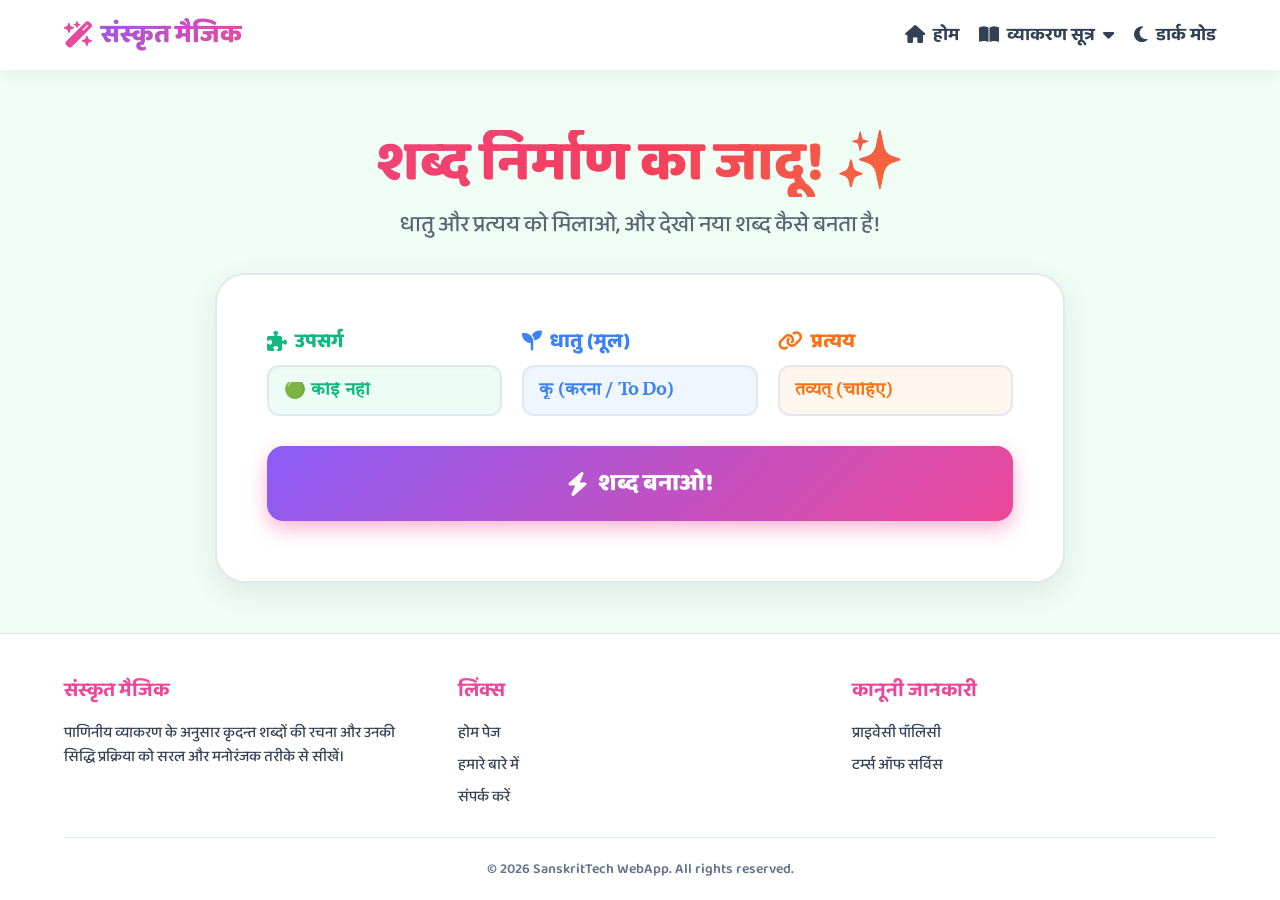
==== index.html @ 48b257fc "Add files via upload" ====
<!DOCTYPE html>
<html lang="sa">
<head>
    <meta charset="UTF-8">
    <meta name="viewport" content="width=device-width, initial-scale=1.0, maximum-scale=1.0, user-scalable=no">
    <title>Sanskrit Magic Builder | WebApp</title>

    <link href="https://fonts.googleapis.com/css2?family=Baloo+2:wght@400;500;600;700;800&family=Tiro+Devanagari+Sanskrit&display=swap" rel="stylesheet">
    <link rel="stylesheet" href="https://cdnjs.cloudflare.com/ajax/libs/font-awesome/6.4.0/css/all.min.css">
    
    <link rel="stylesheet" href="style.css">
</head>

<body>

<header>
    <div class="logo"><i class="fa-solid fa-wand-magic-sparkles" style="color:#ec4899;"></i> संस्कृत मैजिक</div>
    <button class="hamburger" onclick="toggleMobileMenu()"><i class="fa-solid fa-bars" id="menu-icon"></i></button>

    <nav id="nav-menu">
        <a href="#" onclick="closeMobileMenu()"><i class="fa-solid fa-house"></i> होम</a>
        <div class="nav-dropdown">
            <button onclick="toggleSutraDropdown(event)"><i class="fa-solid fa-book-open"></i> व्याकरण सूत्र <i class="fa-solid fa-caret-down"></i></button>
            <div class="dropdown-content" id="sutraDropdown"></div>
        </div>
        <button onclick="toggleDark()"><i class="fa-solid fa-moon" id="theme-icon"></i> डार्क मोड</button>
    </nav>
</header>

<section class="hero">
    <h1>शब्द निर्माण का जादू! ✨</h1>
    <p>धातु और प्रत्यय को मिलाओ, और देखो नया शब्द कैसे बनता है!</p>
</section>

<div class="main-container" id="tool">
    <div class="card">
        <div class="input-grid">
            <div class="input-group">
                <label class="label-upa"><i class="fa-solid fa-puzzle-piece"></i> उपसर्ग</label>
                <select id="upasarga" class="sanskrit-text select-upa"></select>
            </div>
            <div class="input-group">
                <label class="label-dhatu"><i class="fa-solid fa-seedling"></i> धातु (मूल)</label>
                <select id="dhatu" class="sanskrit-text select-dhatu"></select>
            </div>
            <div class="input-group">
                <label class="label-prat"><i class="fa-solid fa-link"></i> प्रत्यय</label>
                <select id="pratyaya" class="sanskrit-text select-prat"></select>
            </div>
        </div>

        <button class="btn-generate" onclick="generateKridanta()">
            <i class="fa-solid fa-bolt"></i> शब्द बनाओ!
        </button>

        <div class="result-section" id="resultSection">
            <div class="result-box" onclick="togglePrakriya()">
                <div class="result-text sanskrit-text" id="finalOutput"></div>
                <div class="hint"><i class="fa-solid fa-hand-pointer"></i> यह कैसे बना? (यहाँ टैप करें)</div>
            </div>

            <div class="prakriya-box" id="prakriyaBox">
                <div class="prakriya-title"><i class="fa-solid fa-list-check"></i> बनने की कहानी:</div>
                <ul class="step-list sanskrit-text" id="prakriyaSteps"></ul>
            </div>
        </div>
    </div>
</div>

<footer>
    <div class="footer-grid">
        <div class="footer-col">
            <h3>संस्कृत मैजिक</h3>
            <p>पाणिनीय व्याकरण के अनुसार कृदन्त शब्दों की रचना और उनकी सिद्धि प्रक्रिया को सरल और मनोरंजक तरीके से सीखें।</p>
        </div>
        <div class="footer-col">
            <h3>लिंक्स</h3>
            <a href="#">होम पेज</a>
            <a href="#">हमारे बारे में</a>
            <a href="#">संपर्क करें</a>
        </div>
        <div class="footer-col">
            <h3>कानूनी जानकारी</h3>
            <a href="#">प्राइवेसी पॉलिसी</a>
            <a href="#">टर्म्स ऑफ सर्विस</a>
        </div>
    </div>
    <div class="footer-bottom">
        &copy; 2026 SanskritTech WebApp. All rights reserved.
    </div>
</footer>

<script src="script.js"></script>

</body>
</html>
---- style.css ----
:root {
    /* Light Theme */
    --bg-light: #f0fdf4;
    --card-light: #ffffff;
    --text-light: #334155;
    --border-light: #e2e8f0;

    /* Dark Theme */
    --bg-dark: #12121e;
    --card-dark: #1e1e2f;
    --text-dark: #f8fafc;
    --border-dark: #334155;

    /* Accent Colors */
    --color-upa: #10b981;
    --color-upa-bg: #ecfdf5;
    --color-dhatu: #3b82f6;
    --color-dhatu-bg: #eff6ff;
    --color-prat: #f97316;
    --color-prat-bg: #fff7ed;

    --gradient-btn: linear-gradient(135deg, #8b5cf6, #ec4899);
    --gradient-text: linear-gradient(135deg, #ec4899, #f43f5e, #f59e0b);

    --shadow: 0 10px 30px rgba(0, 0, 0, 0.08);
    --shadow-hover: 0 15px 40px rgba(0, 0, 0, 0.12);
}

/* --- GLOBAL RESETS & TYPOGRAPHY --- */
* { margin: 0; padding: 0; box-sizing: border-box; font-family: 'Baloo 2', cursive; }
html { scroll-behavior: smooth; }
body { background: var(--bg-light); color: var(--text-light); transition: background 0.3s, color 0.3s; min-height: 100vh; display: flex; flex-direction: column; overflow-x: hidden; }

body.dark { background: var(--bg-dark); color: var(--text-dark);
    --color-upa-bg: rgba(16, 185, 129, 0.1); --color-dhatu-bg: rgba(59, 130, 246, 0.1); --color-prat-bg: rgba(249, 115, 22, 0.1);
    --card-light: var(--card-dark); --border-light: var(--border-dark); --shadow: 0 10px 30px rgba(0,0,0,0.4);
}

.sanskrit-text { font-family: 'Tiro Devanagari Sanskrit', serif; font-size: 1.1em; }

/* --- HEADER & NAVIGATION --- */
header { position: fixed; width: 100%; top: 0; background: rgba(255, 255, 255, 0.95); backdrop-filter: blur(10px); padding: 15px 5%; display: flex; justify-content: space-between; align-items: center; z-index: 1000; box-shadow: 0 4px 15px rgba(0,0,0,0.05); transition: 0.3s; height: 70px; }
body.dark header { background: rgba(30, 30, 47, 0.95); box-shadow: 0 4px 15px rgba(0,0,0,0.4); }

.logo { font-weight: 800; font-size: clamp(20px, 4vw, 26px); display: flex; align-items: center; gap: 8px; background: var(--gradient-btn); -webkit-background-clip: text; color: transparent; }

nav { display: flex; gap: 20px; align-items: center; }
nav button, nav a { color: var(--text-light); text-decoration: none; font-weight: 700; font-size: 18px; background: none; border: none; cursor: pointer; transition: 0.3s; display: flex; align-items: center; gap: 8px; }
body.dark nav button, body.dark nav a { color: var(--text-dark); }
nav button:hover, nav a:hover { color: #ec4899; }

.hamburger { display: none; font-size: 26px; cursor: pointer; color: var(--text-light); border: none; background: none; }
body.dark .hamburger { color: var(--text-dark); }

/* --- DROPDOWN SUTRAS --- */
.nav-dropdown { position: relative; }
.dropdown-content { display: none; position: absolute; top: 140%; left: 50%; transform: translateX(-50%); background: var(--card-light); min-width: 400px; max-width: 90vw; max-height: 60vh; overflow-y: auto; box-shadow: var(--shadow-hover); border-radius: 16px; border: 2px solid var(--border-light); z-index: 2000; padding: 15px; }
.dropdown-content.show { display: block; animation: popIn 0.3s cubic-bezier(0.175, 0.885, 0.32, 1.275); }

.sutra-item { margin-bottom: 10px; background: var(--bg-light); border-radius: 12px; border: 1px solid var(--border-light); overflow: hidden; transition: 0.3s; }
body.dark .sutra-item { background: rgba(0,0,0,0.2); }
.sutra-header { padding: 12px 15px; cursor: pointer; font-weight: 700; font-size: 16px; display: flex; justify-content: space-between; align-items: center; color: #8b5cf6; }
.sutra-desc { padding: 0 15px; max-height: 0; overflow: hidden; transition: 0.4s ease; font-size: 14px; line-height: 1.6; opacity: 0; }
.sutra-item.active .sutra-desc { padding: 0 15px 15px 15px; max-height: 300px; opacity: 1; }
.sutra-item.active .sutra-header i { transform: rotate(180deg); color: #ec4899; }

/* --- HERO SECTION --- */
.hero { margin-top: 90px; padding: 40px 20px 20px; text-align: center; }
.hero h1 { font-size: clamp(2.2rem, 6vw, 3.5rem); font-weight: 800; margin-bottom: 10px; background: var(--gradient-text); -webkit-background-clip: text; color: transparent; line-height: 1.2; }
.hero p { font-size: clamp(1.1rem, 3vw, 1.4rem); opacity: 0.8; font-weight: 500; max-width: 600px; margin: 0 auto; }

/* --- MAIN APP CARD --- */
.main-container { flex: 1; padding: 10px 5% 50px; display: flex; justify-content: center; }
.card { width: 100%; max-width: 850px; background: var(--card-light); padding: clamp(20px, 5vw, 50px); border-radius: clamp(16px, 4vw, 30px); box-shadow: var(--shadow); border: 2px solid var(--border-light); transition: 0.3s; }

/* --- INPUT GRID --- */
.input-grid { display: grid; grid-template-columns: repeat(auto-fit, minmax(220px, 1fr)); gap: 20px; margin-bottom: 30px; }
.input-group label { display: flex; align-items: center; gap: 8px; margin-bottom: 8px; font-weight: 800; font-size: clamp(16px, 3vw, 20px); }
.label-upa { color: var(--color-upa); } .label-dhatu { color: var(--color-dhatu); } .label-prat { color: var(--color-prat); }

select { width: 100%; padding: 15px; border-radius: 12px; border: 2px solid var(--border-light); font-size: clamp(16px, 3vw, 20px); font-weight: 600; outline: none; transition: 0.3s; cursor: pointer; appearance: none; box-shadow: inset 0 2px 4px rgba(0,0,0,0.02); }
.select-upa { background-color: var(--color-upa-bg); color: var(--color-upa); }
.select-dhatu { background-color: var(--color-dhatu-bg); color: var(--color-dhatu); }
.select-prat { background-color: var(--color-prat-bg); color: var(--color-prat); }

.select-upa:focus { border-color: var(--color-upa); }
.select-dhatu:focus { border-color: var(--color-dhatu); }
.select-prat:focus { border-color: var(--color-prat); }

/* --- MAGIC BUTTON --- */
.btn-generate { width: 100%; padding: 18px; border: none; border-radius: 16px; background: var(--gradient-btn); color: white; font-size: clamp(20px, 4vw, 24px); font-weight: 800; cursor: pointer; transition: 0.3s; box-shadow: 0 8px 20px rgba(236, 72, 153, 0.4); display: flex; justify-content: center; align-items: center; gap: 10px; }
.btn-generate:hover { transform: translateY(-3px); box-shadow: 0 12px 25px rgba(236, 72, 153, 0.6); }

/* --- GIANT RESULT BOX --- */
.result-section { margin-top: 30px; display: none; }
.result-section.active { display: block; animation: popIn 0.5s ease; }
.result-box { padding: clamp(20px, 5vw, 40px) 15px; border-radius: 20px; background: var(--bg-light); border: 3px dashed #f43f5e; text-align: center; cursor: pointer; transition: 0.3s; overflow: hidden; }
body.dark .result-box { background: rgba(244, 63, 94, 0.05); }

.result-text { font-size: clamp(40px, 8vw, 65px); font-weight: 800; line-height: 1.2; background: var(--gradient-text); -webkit-background-clip: text; color: transparent; word-break: break-word; }
.hint { font-size: 14px; color: #64748b; margin-top: 15px; font-weight: 700; background: var(--border-light); display: inline-block; padding: 6px 15px; border-radius: 50px; }

/* --- COLORFUL PRAKRIYA (STEPS) --- */
.prakriya-box { margin-top: 20px; padding: clamp(15px, 4vw, 25px); background: var(--card-light); border-radius: 16px; display: none; border: 2px solid var(--border-light); box-shadow: inset 0 0 15px rgba(0,0,0,0.02); }
.prakriya-box.show { display: block; animation: slideDown 0.4s ease; }
.prakriya-title { font-size: clamp(18px, 4vw, 22px); font-weight: 800; margin-bottom: 15px; color: #8b5cf6; display: flex; align-items: center; gap: 8px; }

.step-list { list-style: none; display: flex; flex-direction: column; gap: 10px; }
.step-item { padding: 12px 15px; background: var(--bg-light); border-radius: 10px; font-size: clamp(15px, 3.5vw, 18px); font-weight: 500; display: flex; gap: 12px; align-items: flex-start; border-left: 5px solid #3b82f6; }
body.dark .step-item { background: rgba(59, 130, 246, 0.1); }

/* --- FOOTER --- */
footer { background: var(--card-light); padding: 40px 5% 20px; border-top: 1px solid var(--border-light); margin-top: auto; }
.footer-grid { display: grid; grid-template-columns: repeat(auto-fit, minmax(200px, 1fr)); gap: 30px; margin-bottom: 20px; }
.footer-col h3 { color: var(--primary); margin-bottom: 15px; font-size: 20px; font-weight: 700; color: #ec4899; }
.footer-col p, .footer-col a { color: var(--text-light); font-size: 15px; text-decoration: none; display: block; margin-bottom: 8px; font-weight: 500; transition: 0.3s; }
body.dark .footer-col p, body.dark .footer-col a { color: var(--text-dark); }
.footer-col a:hover { color: #8b5cf6; }
.footer-bottom { text-align: center; padding-top: 20px; border-top: 1px solid var(--border-light); font-size: 14px; color: #64748b; font-weight: 600; }

/* --- ANIMATIONS --- */
@keyframes popIn { 0% { opacity: 0; transform: scale(0.95) translateY(10px); } 100% { opacity: 1; transform: scale(1) translateY(0); } }
@keyframes slideDown { from { opacity: 0; transform: translateY(-10px); } to { opacity: 1; transform: translateY(0); } }

/* --- MOBILE RESPONSIVENESS --- */
@media (max-width: 768px) {
    .hamburger { display: block; }
    nav { position: fixed; top: 70px; left: -100%; width: 100%; height: calc(100vh - 70px); background: var(--card-light); flex-direction: column; align-items: flex-start; padding: 30px; transition: 0.3s ease-in-out; box-shadow: inset 0 10px 10px -10px rgba(0,0,0,0.1); overflow-y: auto; }
    nav.active { left: 0; }
    nav a, nav button { font-size: 22px; width: 100%; padding: 15px 0; border-bottom: 1px solid var(--border-light); justify-content: flex-start; }
    .nav-dropdown { width: 100%; }
    .dropdown-content { position: static; transform: none; width: 100%; box-shadow: none; border: none; padding: 15px 0 0; background: transparent; min-width: auto; max-height: none; }
    body.dark .dropdown-content { background: transparent; }
}
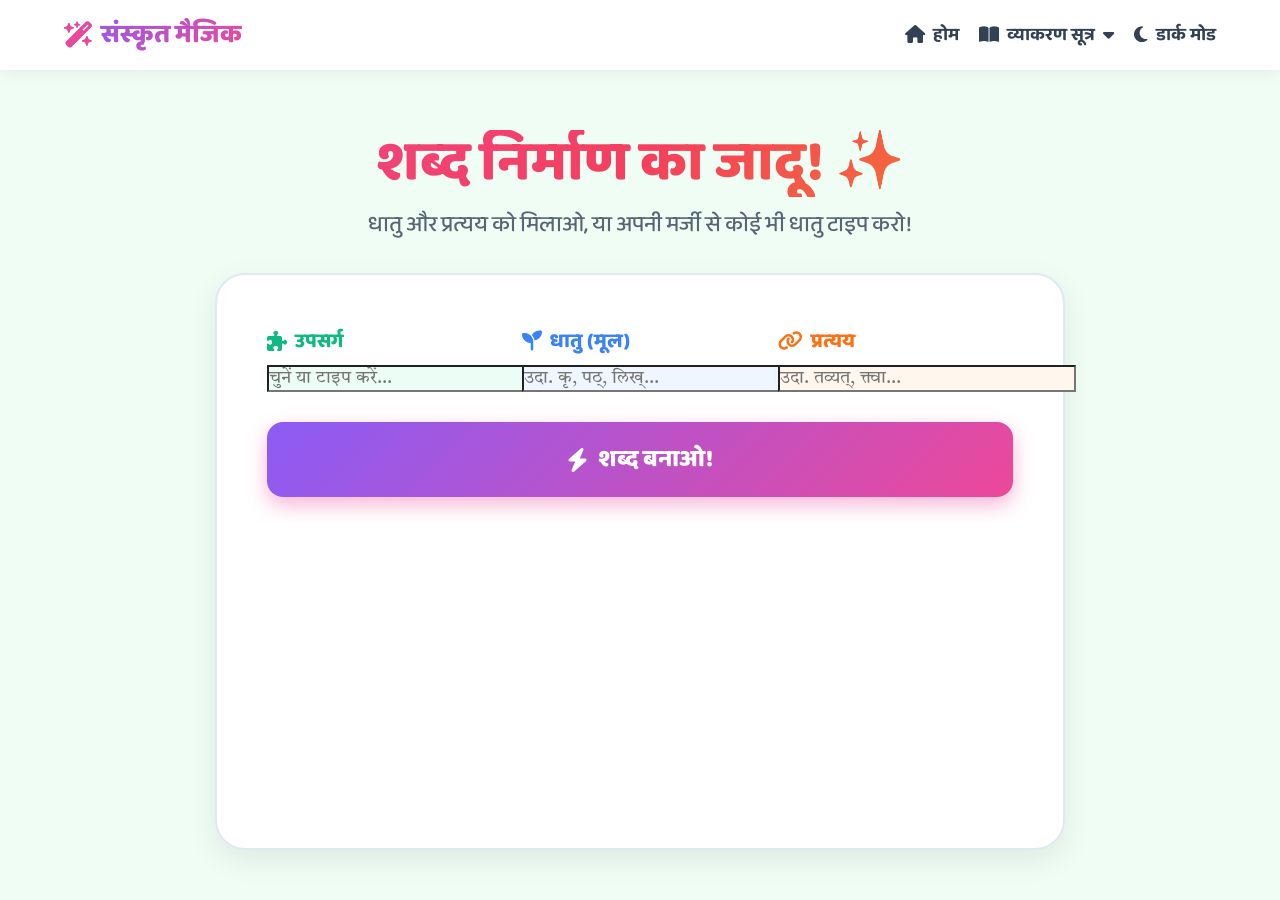
==== commit 6b85bd3f: "Update index.html" ====
--- a/index.html
+++ b/index.html
@@ -4,13 +4,10 @@
     <meta charset="UTF-8">
     <meta name="viewport" content="width=device-width, initial-scale=1.0, maximum-scale=1.0, user-scalable=no">
     <title>Sanskrit Magic Builder | WebApp</title>
-
     <link href="https://fonts.googleapis.com/css2?family=Baloo+2:wght@400;500;600;700;800&family=Tiro+Devanagari+Sanskrit&display=swap" rel="stylesheet">
     <link rel="stylesheet" href="https://cdnjs.cloudflare.com/ajax/libs/font-awesome/6.4.0/css/all.min.css">
-    
     <link rel="stylesheet" href="style.css">
 </head>
-
 <body>
 
 <header>
@@ -29,7 +26,7 @@
 
 <section class="hero">
     <h1>शब्द निर्माण का जादू! ✨</h1>
-    <p>धातु और प्रत्यय को मिलाओ, और देखो नया शब्द कैसे बनता है!</p>
+    <p>धातु और प्रत्यय को मिलाओ, या अपनी मर्जी से कोई भी धातु टाइप करो!</p>
 </section>
 
 <div class="main-container" id="tool">
@@ -37,15 +34,18 @@
         <div class="input-grid">
             <div class="input-group">
                 <label class="label-upa"><i class="fa-solid fa-puzzle-piece"></i> उपसर्ग</label>
-                <select id="upasarga" class="sanskrit-text select-upa"></select>
+                <input type="text" id="upasarga" class="sanskrit-text select-upa" list="upaList" placeholder="चुनें या टाइप करें..." autocomplete="off">
+                <datalist id="upaList"></datalist>
             </div>
             <div class="input-group">
                 <label class="label-dhatu"><i class="fa-solid fa-seedling"></i> धातु (मूल)</label>
-                <select id="dhatu" class="sanskrit-text select-dhatu"></select>
+                <input type="text" id="dhatu" class="sanskrit-text select-dhatu" list="dhatuList" placeholder="उदा. कृ, पठ्, लिख्..." autocomplete="off">
+                <datalist id="dhatuList"></datalist>
             </div>
             <div class="input-group">
                 <label class="label-prat"><i class="fa-solid fa-link"></i> प्रत्यय</label>
-                <select id="pratyaya" class="sanskrit-text select-prat"></select>
+                <input type="text" id="pratyaya" class="sanskrit-text select-prat" list="pratList" placeholder="उदा. तव्यत्, क्त्वा..." autocomplete="off">
+                <datalist id="pratList"></datalist>
             </div>
         </div>
 
@@ -67,30 +67,5 @@
     </div>
 </div>
 
-<footer>
-    <div class="footer-grid">
-        <div class="footer-col">
-            <h3>संस्कृत मैजिक</h3>
-            <p>पाणिनीय व्याकरण के अनुसार कृदन्त शब्दों की रचना और उनकी सिद्धि प्रक्रिया को सरल और मनोरंजक तरीके से सीखें।</p>
-        </div>
-        <div class="footer-col">
-            <h3>लिंक्स</h3>
-            <a href="#">होम पेज</a>
-            <a href="#">हमारे बारे में</a>
-            <a href="#">संपर्क करें</a>
-        </div>
-        <div class="footer-col">
-            <h3>कानूनी जानकारी</h3>
-            <a href="#">प्राइवेसी पॉलिसी</a>
-            <a href="#">टर्म्स ऑफ सर्विस</a>
-        </div>
-    </div>
-    <div class="footer-bottom">
-        &copy; 2026 SanskritTech WebApp. All rights reserved.
-    </div>
-</footer>
-
-<script src="script.js"></script>
-
 </body>
 </html>
--- a/style.css
+++ b/style.css
@@ -75,10 +75,12 @@
 
 /* --- INPUT GRID --- */
 .input-grid { display: grid; grid-template-columns: repeat(auto-fit, minmax(220px, 1fr)); gap: 20px; margin-bottom: 30px; }
+
 .input-group label { display: flex; align-items: center; gap: 8px; margin-bottom: 8px; font-weight: 800; font-size: clamp(16px, 3vw, 20px); }
 .label-upa { color: var(--color-upa); } .label-dhatu { color: var(--color-dhatu); } .label-prat { color: var(--color-prat); }
 
 select { width: 100%; padding: 15px; border-radius: 12px; border: 2px solid var(--border-light); font-size: clamp(16px, 3vw, 20px); font-weight: 600; outline: none; transition: 0.3s; cursor: pointer; appearance: none; box-shadow: inset 0 2px 4px rgba(0,0,0,0.02); }
+
 .select-upa { background-color: var(--color-upa-bg); color: var(--color-upa); }
 .select-dhatu { background-color: var(--color-dhatu-bg); color: var(--color-dhatu); }
 .select-prat { background-color: var(--color-prat-bg); color: var(--color-prat); }
@@ -127,7 +129,10 @@
     .hamburger { display: block; }
     nav { position: fixed; top: 70px; left: -100%; width: 100%; height: calc(100vh - 70px); background: var(--card-light); flex-direction: column; align-items: flex-start; padding: 30px; transition: 0.3s ease-in-out; box-shadow: inset 0 10px 10px -10px rgba(0,0,0,0.1); overflow-y: auto; }
     nav.active { left: 0; }
+
     nav a, nav button { font-size: 22px; width: 100%; padding: 15px 0; border-bottom: 1px solid var(--border-light); justify-content: flex-start; }
+
+    /* Make dropdown behave like an accordion on mobile */
     .nav-dropdown { width: 100%; }
     .dropdown-content { position: static; transform: none; width: 100%; box-shadow: none; border: none; padding: 15px 0 0; background: transparent; min-width: auto; max-height: none; }
     body.dark .dropdown-content { background: transparent; }
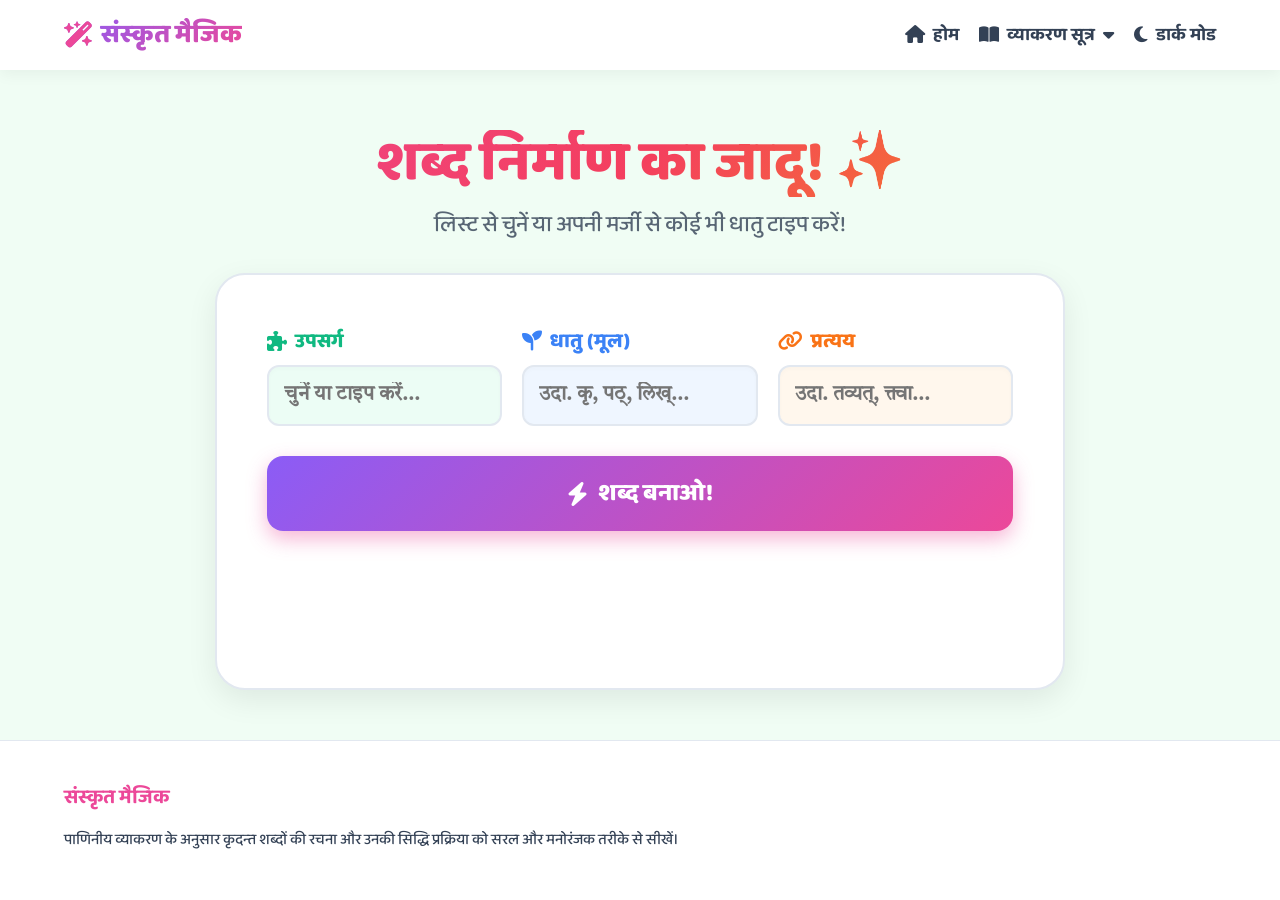
==== commit d8868e0a: "Update index.html" ====
--- a/index.html
+++ b/index.html
@@ -7,6 +7,17 @@
     <link href="https://fonts.googleapis.com/css2?family=Baloo+2:wght@400;500;600;700;800&family=Tiro+Devanagari+Sanskrit&display=swap" rel="stylesheet">
     <link rel="stylesheet" href="https://cdnjs.cloudflare.com/ajax/libs/font-awesome/6.4.0/css/all.min.css">
     <link rel="stylesheet" href="style.css">
+    <style>
+        /* टाइपिंग बॉक्स की डिज़ाइन ठीक करने के लिए */
+        input[type="text"] { 
+            width: 100%; padding: 15px; border-radius: 12px; 
+            border: 2px solid var(--border-light); 
+            font-size: clamp(16px, 3vw, 20px); font-weight: 600; 
+            outline: none; transition: 0.3s; 
+            box-shadow: inset 0 2px 4px rgba(0,0,0,0.02); 
+        }
+        input[type="text"]:focus { border-color: #ec4899; }
+    </style>
 </head>
 <body>
 
@@ -26,7 +37,7 @@
 
 <section class="hero">
     <h1>शब्द निर्माण का जादू! ✨</h1>
-    <p>धातु और प्रत्यय को मिलाओ, या अपनी मर्जी से कोई भी धातु टाइप करो!</p>
+    <p>लिस्ट से चुनें या अपनी मर्जी से कोई भी धातु टाइप करें!</p>
 </section>
 
 <div class="main-container" id="tool">
@@ -67,5 +78,15 @@
     </div>
 </div>
 
+<footer>
+    <div class="footer-grid">
+        <div class="footer-col">
+            <h3>संस्कृत मैजिक</h3>
+            <p>पाणिनीय व्याकरण के अनुसार कृदन्त शब्दों की रचना और उनकी सिद्धि प्रक्रिया को सरल और मनोरंजक तरीके से सीखें।</p>
+        </div>
+    </div>
+</footer>
+
+<script src="script.js"></script>
 </body>
 </html>
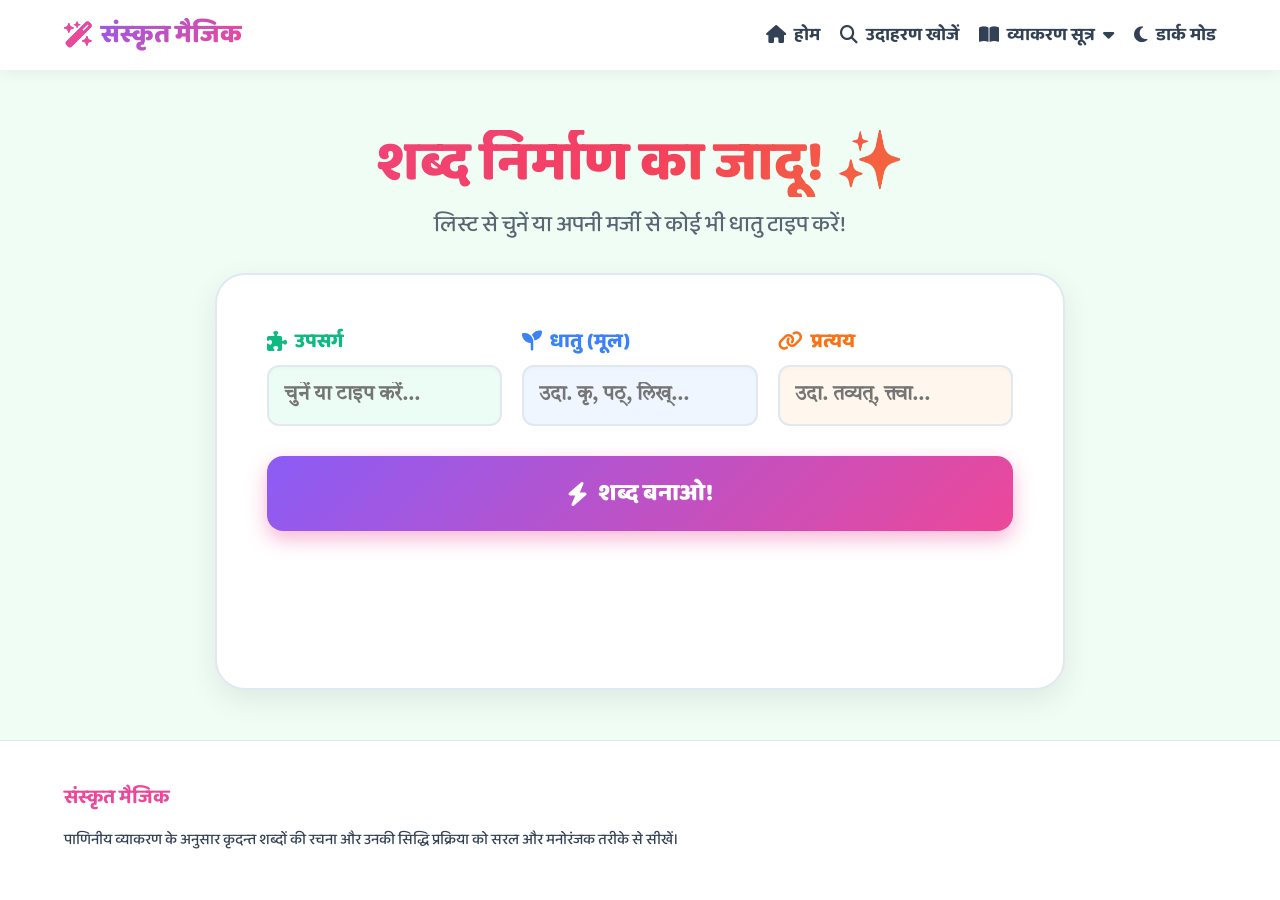
==== commit d9242d3d: "Update index.html" ====
--- a/index.html
+++ b/index.html
@@ -8,7 +8,7 @@
     <link rel="stylesheet" href="https://cdnjs.cloudflare.com/ajax/libs/font-awesome/6.4.0/css/all.min.css">
     <link rel="stylesheet" href="style.css">
     <style>
-        /* टाइपिंग बॉक्स की डिज़ाइन ठीक करने के लिए */
+        /* टाइपिंग बॉक्स की डिज़ाइन ठीक करने के लिए */
         input[type="text"] { 
             width: 100%; padding: 15px; border-radius: 12px; 
             border: 2px solid var(--border-light); 
@@ -27,6 +27,8 @@
 
     <nav id="nav-menu">
         <a href="#" onclick="closeMobileMenu()"><i class="fa-solid fa-house"></i> होम</a>
+        <a href="#" onclick="openSearchModal(); closeMobileMenu();"><i class="fa-solid fa-magnifying-glass"></i> उदाहरण खोजें</a>
+        
         <div class="nav-dropdown">
             <button onclick="toggleSutraDropdown(event)"><i class="fa-solid fa-book-open"></i> व्याकरण सूत्र <i class="fa-solid fa-caret-down"></i></button>
             <div class="dropdown-content" id="sutraDropdown"></div>
@@ -78,6 +80,19 @@
     </div>
 </div>
 
+<div id="searchModal" class="modal">
+    <div class="modal-content">
+        <span class="close-btn" onclick="closeSearchModal()">&times;</span>
+        <h2 style="color: var(--text-dark); margin-bottom: 5px;"><i class="fa-solid fa-magnifying-glass" style="color:#ec4899;"></i> उदाहरण खोजें</h2>
+        <p style="margin-bottom: 20px; font-size: 0.9em; color: var(--text-light);">कोई भी शब्द टाइप करें (जैसे: कर्तव्यम्, ज्ञः, हार्यम्)</p>
+        
+        <input type="text" id="searchInput" class="sanskrit-text" placeholder="यहाँ टाइप करें..." onkeyup="performSearch()" autocomplete="off">
+        
+        <div id="searchResults" class="search-results">
+            </div>
+    </div>
+</div>
+
 <footer>
     <div class="footer-grid">
         <div class="footer-col">
--- a/style.css
+++ b/style.css
@@ -137,3 +137,78 @@
     .dropdown-content { position: static; transform: none; width: 100%; box-shadow: none; border: none; padding: 15px 0 0; background: transparent; min-width: auto; max-height: none; }
     body.dark .dropdown-content { background: transparent; }
 }
+
+/* =========================================
+   🔍 Search Modal Styles 
+   ========================================= */
+.modal {
+    display: none; 
+    position: fixed; 
+    z-index: 1000; 
+    left: 0; top: 0; 
+    width: 100%; height: 100%; 
+    background-color: rgba(0,0,0,0.6); 
+    backdrop-filter: blur(4px);
+}
+
+.modal-content {
+    background-color: var(--card-bg);
+    margin: 10% auto; 
+    padding: 25px;
+    border-radius: 15px;
+    width: 90%; 
+    max-width: 500px;
+    box-shadow: 0 10px 30px rgba(0,0,0,0.2);
+    position: relative;
+    animation: slideDown 0.3s ease-out;
+}
+
+@keyframes slideDown {
+    from { transform: translateY(-20px); opacity: 0; }
+    to { transform: translateY(0); opacity: 1; }
+}
+
+.close-btn {
+    color: var(--text-light);
+    float: right;
+    font-size: 28px;
+    font-weight: bold;
+    cursor: pointer;
+    transition: 0.3s;
+}
+
+.close-btn:hover { color: #ec4899; }
+
+#searchInput {
+    width: 100%;
+    padding: 12px 15px;
+    font-size: 18px;
+    border: 2px solid var(--border-light);
+    border-radius: 8px;
+    margin-bottom: 20px;
+    background: var(--bg-color);
+    color: var(--text-dark);
+}
+
+#searchInput:focus {
+    border-color: #3b82f6;
+    outline: none;
+}
+
+.search-results {
+    max-height: 300px;
+    overflow-y: auto;
+}
+
+.result-card {
+    background: var(--bg-color);
+    border-left: 4px solid #ec4899;
+    padding: 12px;
+    margin-bottom: 10px;
+    border-radius: 6px;
+    box-shadow: 0 2px 5px rgba(0,0,0,0.05);
+}
+
+.ex-text { font-size: 1.2em; font-weight: bold; color: #ec4899; margin-bottom: 5px; }
+.su-text { font-size: 1em; color: var(--text-dark); margin-bottom: 3px; }
+.desc-text { font-size: 0.9em; color: var(--text-light); }
